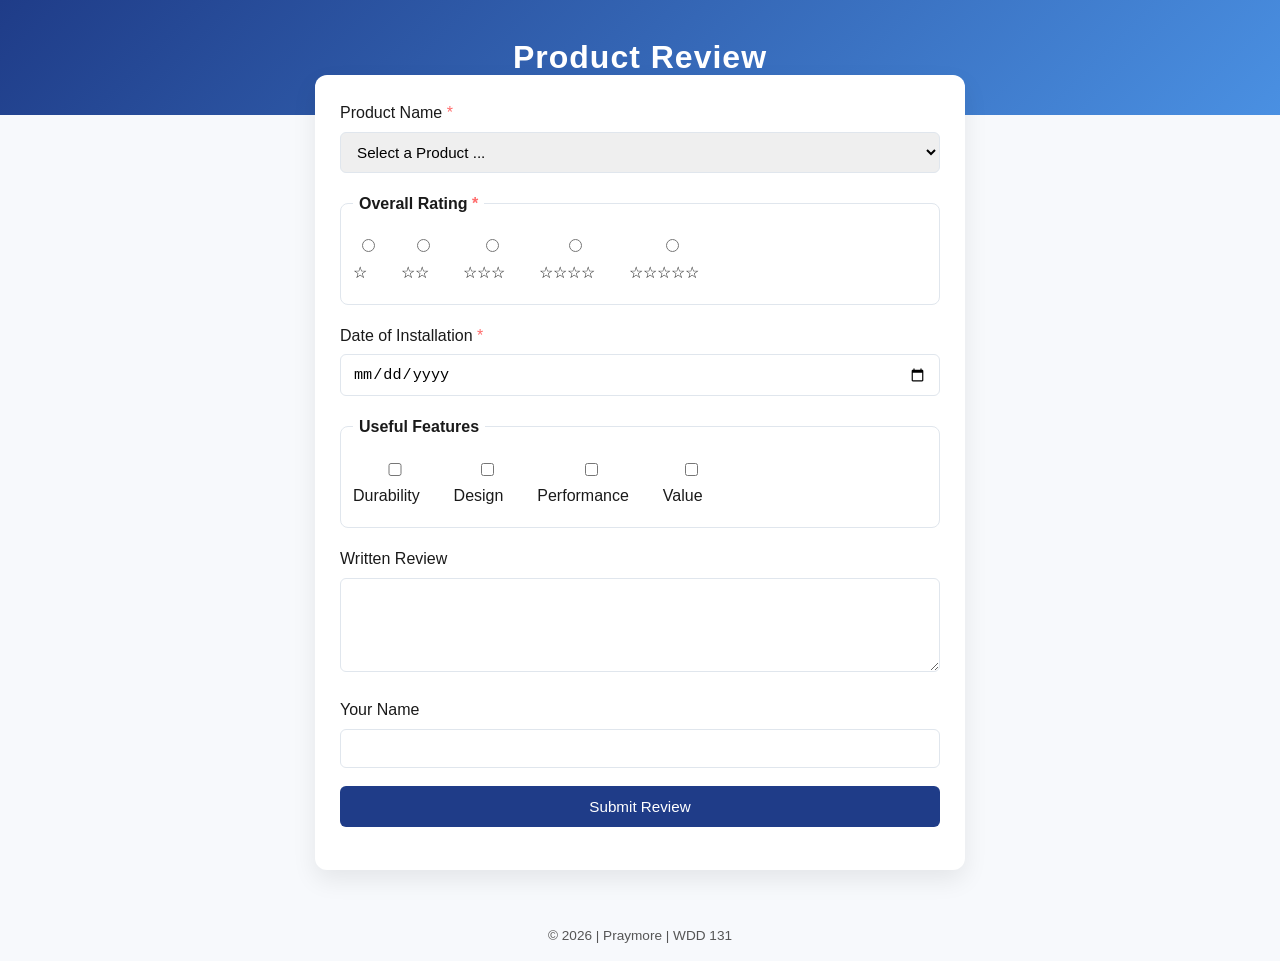
==== form.html @ 711178e6 "Complete week 5 form project" ====
<!DOCTYPE html>
<html lang="en">
<head>
<meta charset="UTF-8">
<meta name="viewport" content="width=device-width, initial-scale=1.0">
<title>Product Review Form</title>
<meta name="description" content="Submit your product review easily">
<link rel="stylesheet" href="./styles/form.css">
</head>

<body>

<header>
  <h1>Product Review</h1>
</header>

<main>
<form method="get" action="review.html" novalidate>

  <div class="form-group">
    <label for="product">Product Name <span class="required">*</span></label>
    <select id="product" name="product" required aria-required="true">
      <option value="" disabled selected>Select a Product ...</option>
    </select>
  </div>

  <fieldset class="form-group">
    <legend>Overall Rating <span class="required">*</span></legend>

    <label><input type="radio" name="rating" value="1" required> ☆</label>
    <label><input type="radio" name="rating" value="2"> ☆☆</label>
    <label><input type="radio" name="rating" value="3"> ☆☆☆</label>
    <label><input type="radio" name="rating" value="4"> ☆☆☆☆</label>
    <label><input type="radio" name="rating" value="5"> ☆☆☆☆☆</label>

  </fieldset>

  <div class="form-group">
    <label for="date">Date of Installation <span class="required">*</span></label>
    <input type="date" id="date" name="date" required aria-required="true">
  </div>

  <fieldset class="form-group">
    <legend>Useful Features</legend>

    <label><input type="checkbox" name="features" value="Durability"> Durability</label>
    <label><input type="checkbox" name="features" value="Design"> Design</label>
    <label><input type="checkbox" name="features" value="Performance"> Performance</label>
    <label><input type="checkbox" name="features" value="Value"> Value</label>

  </fieldset>

  <div class="form-group">
    <label for="review">Written Review</label>
    <textarea id="review" name="review" rows="4"></textarea>
  </div>

  <div class="form-group">
    <label for="username">Your Name</label>
    <input type="text" id="username" name="username">
  </div>

  <div class="form-group">
    <input type="submit" value="Submit Review">
  </div>

</form>
</main>

<footer>
  <p>&copy; 2026 | Praymore | WDD 131</p>
</footer>

<script src="./scripts/form.js"></script>
</body>
</html>
---- styles/form.css ----
:root {
  --primary: #1f3c88;
  --secondary: #4a90e2;
  --background: #f7f9fc;
  --text: #1a1a1a;
  --border: #e0e6ed;
  --accent: #ff6b6b;
}

* {
  box-sizing: border-box;
  margin: 0;
  padding: 0;
}

body {
  font-family: "Segoe UI", Roboto, sans-serif;
  background: var(--background);
  color: var(--text);
  line-height: 1.6;
}

/* HEADER */
header {
  background: linear-gradient(135deg, var(--primary), var(--secondary));
  color: white;
  text-align: center;
  padding: 2rem 1rem;
}

header h1 {
  font-weight: 600;
  letter-spacing: 1px;
}

/* MAIN CARD */
main {
  max-width: 650px;
  margin: -40px auto 40px;
  padding: 25px;
  background: white;
  border-radius: 12px;
  box-shadow: 0 10px 25px rgba(0, 0, 0, 0.08);
}

/* FORM GROUP */
.form-group {
  margin-bottom: 18px;
}

label {
  display: block;
  margin-bottom: 6px;
  font-weight: 500;
}

/* INPUTS */
input,
select,
textarea {
  width: 100%;
  padding: 10px 12px;
  border: 1px solid var(--border);
  border-radius: 6px;
  font-size: 0.95rem;
  transition: all 0.2s ease;
}

input:focus,
select:focus,
textarea:focus {
  outline: none;
  border-color: var(--secondary);
  box-shadow: 0 0 0 2px rgba(74, 144, 226, 0.15);
}

/* FIELDSET */
fieldset {
  border: 1px solid var(--border);
  border-radius: 8px;
  padding: 12px;
}

legend {
  font-weight: 600;
  padding: 0 6px;
}

/* INLINE OPTIONS */
fieldset label {
  display: inline-block;
  margin-right: 12px;
  margin-top: 6px;
}

/* REQUIRED STAR */
.required {
  color: var(--accent);
}

/* BUTTON */
input[type="submit"] {
  background: var(--primary);
  color: white;
  font-weight: 500;
  border: none;
  padding: 12px;
  border-radius: 6px;
  cursor: pointer;
  transition: all 0.25s ease;
}

input[type="submit"]:hover {
  background: var(--secondary);
  transform: translateY(-1px);
}

/* FOOTER */
footer {
  text-align: center;
  font-size: 0.85rem;
  padding: 15px;
  color: #555;
}

/* MOBILE OPTIMIZATION */
@media (max-width: 600px) {
  main {
    margin: -30px 10px 20px;
    padding: 20px;
  }
}
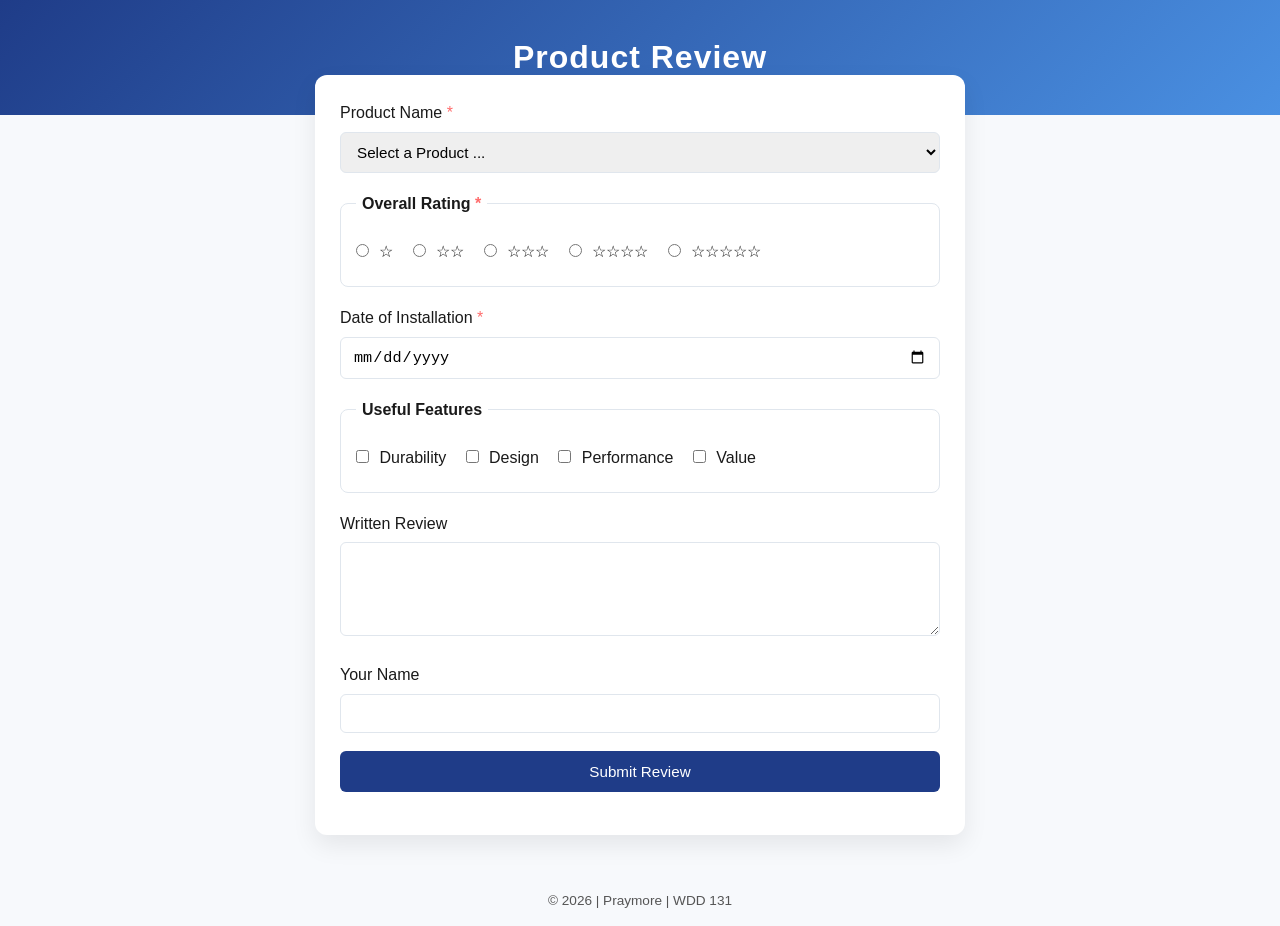
==== commit fdf787bc: "Fix audit tool error" ====
--- a/form.html
+++ b/form.html
@@ -4,7 +4,8 @@
 <meta charset="UTF-8">
 <meta name="viewport" content="width=device-width, initial-scale=1.0">
 <title>Product Review Form</title>
-<meta name="description" content="Submit your product review easily">
+<meta name="description" content="Submit your product review easily using this simple and user friendly form to share your experience and feedback.">
+<meta name="author" content="Praymore">
 <link rel="stylesheet" href="./styles/form.css">
 </head>
 
@@ -27,11 +28,20 @@
   <fieldset class="form-group">
     <legend>Overall Rating <span class="required">*</span></legend>
 
-    <label><input type="radio" name="rating" value="1" required> ☆</label>
-    <label><input type="radio" name="rating" value="2"> ☆☆</label>
-    <label><input type="radio" name="rating" value="3"> ☆☆☆</label>
-    <label><input type="radio" name="rating" value="4"> ☆☆☆☆</label>
-    <label><input type="radio" name="rating" value="5"> ☆☆☆☆☆</label>
+    <input type="radio" id="rating1" name="rating" value="1" required>
+    <label for="rating1">☆</label>
+
+    <input type="radio" id="rating2" name="rating" value="2" required>
+    <label for="rating2">☆☆</label>
+
+    <input type="radio" id="rating3" name="rating" value="3" required>
+    <label for="rating3">☆☆☆</label>
+
+    <input type="radio" id="rating4" name="rating" value="4" required>
+    <label for="rating4">☆☆☆☆</label>
+
+    <input type="radio" id="rating5" name="rating" value="5" required>
+    <label for="rating5">☆☆☆☆☆</label>
 
   </fieldset>
 
@@ -43,10 +53,17 @@
   <fieldset class="form-group">
     <legend>Useful Features</legend>
 
-    <label><input type="checkbox" name="features" value="Durability"> Durability</label>
-    <label><input type="checkbox" name="features" value="Design"> Design</label>
-    <label><input type="checkbox" name="features" value="Performance"> Performance</label>
-    <label><input type="checkbox" name="features" value="Value"> Value</label>
+    <input type="checkbox" id="durability" name="features" value="Durability">
+    <label for="durability">Durability</label>
+
+    <input type="checkbox" id="design" name="features" value="Design">
+    <label for="design">Design</label>
+
+    <input type="checkbox" id="performance" name="features" value="Performance">
+    <label for="performance">Performance</label>
+
+    <input type="checkbox" id="value" name="features" value="Value">
+    <label for="value">Value</label>
 
   </fieldset>
 
--- a/styles/form.css
+++ b/styles/form.css
@@ -20,7 +20,6 @@
   line-height: 1.6;
 }
 
-/* HEADER */
 header {
   background: linear-gradient(135deg, var(--primary), var(--secondary));
   color: white;
@@ -33,7 +32,6 @@
   letter-spacing: 1px;
 }
 
-/* MAIN CARD */
 main {
   max-width: 650px;
   margin: -40px auto 40px;
@@ -43,7 +41,6 @@
   box-shadow: 0 10px 25px rgba(0, 0, 0, 0.08);
 }
 
-/* FORM GROUP */
 .form-group {
   margin-bottom: 18px;
 }
@@ -54,7 +51,6 @@
   font-weight: 500;
 }
 
-/* INPUTS */
 input,
 select,
 textarea {
@@ -74,11 +70,11 @@
   box-shadow: 0 0 0 2px rgba(74, 144, 226, 0.15);
 }
 
-/* FIELDSET */
 fieldset {
   border: 1px solid var(--border);
   border-radius: 8px;
-  padding: 12px;
+  padding: 15px;
+  margin-bottom: 18px;
 }
 
 legend {
@@ -86,19 +82,26 @@
   padding: 0 6px;
 }
 
-/* INLINE OPTIONS */
-fieldset label {
-  display: inline-block;
-  margin-right: 12px;
-  margin-top: 6px;
+fieldset input[type="radio"],
+fieldset input[type="checkbox"] {
+  width: auto;
+  margin-right: 6px;
 }
 
-/* REQUIRED STAR */
+fieldset label {
+  display: inline-flex;
+  align-items: center;
+  margin-right: 15px;
+  margin-top: 8px;
+  font-weight: 400;
+  cursor: pointer;
+}
+
 .required {
   color: var(--accent);
 }
 
-/* BUTTON */
+
 input[type="submit"] {
   background: var(--primary);
   color: white;
@@ -115,7 +118,7 @@
   transform: translateY(-1px);
 }
 
-/* FOOTER */
+
 footer {
   text-align: center;
   font-size: 0.85rem;
@@ -123,7 +126,6 @@
   color: #555;
 }
 
-/* MOBILE OPTIMIZATION */
 @media (max-width: 600px) {
   main {
     margin: -30px 10px 20px;
